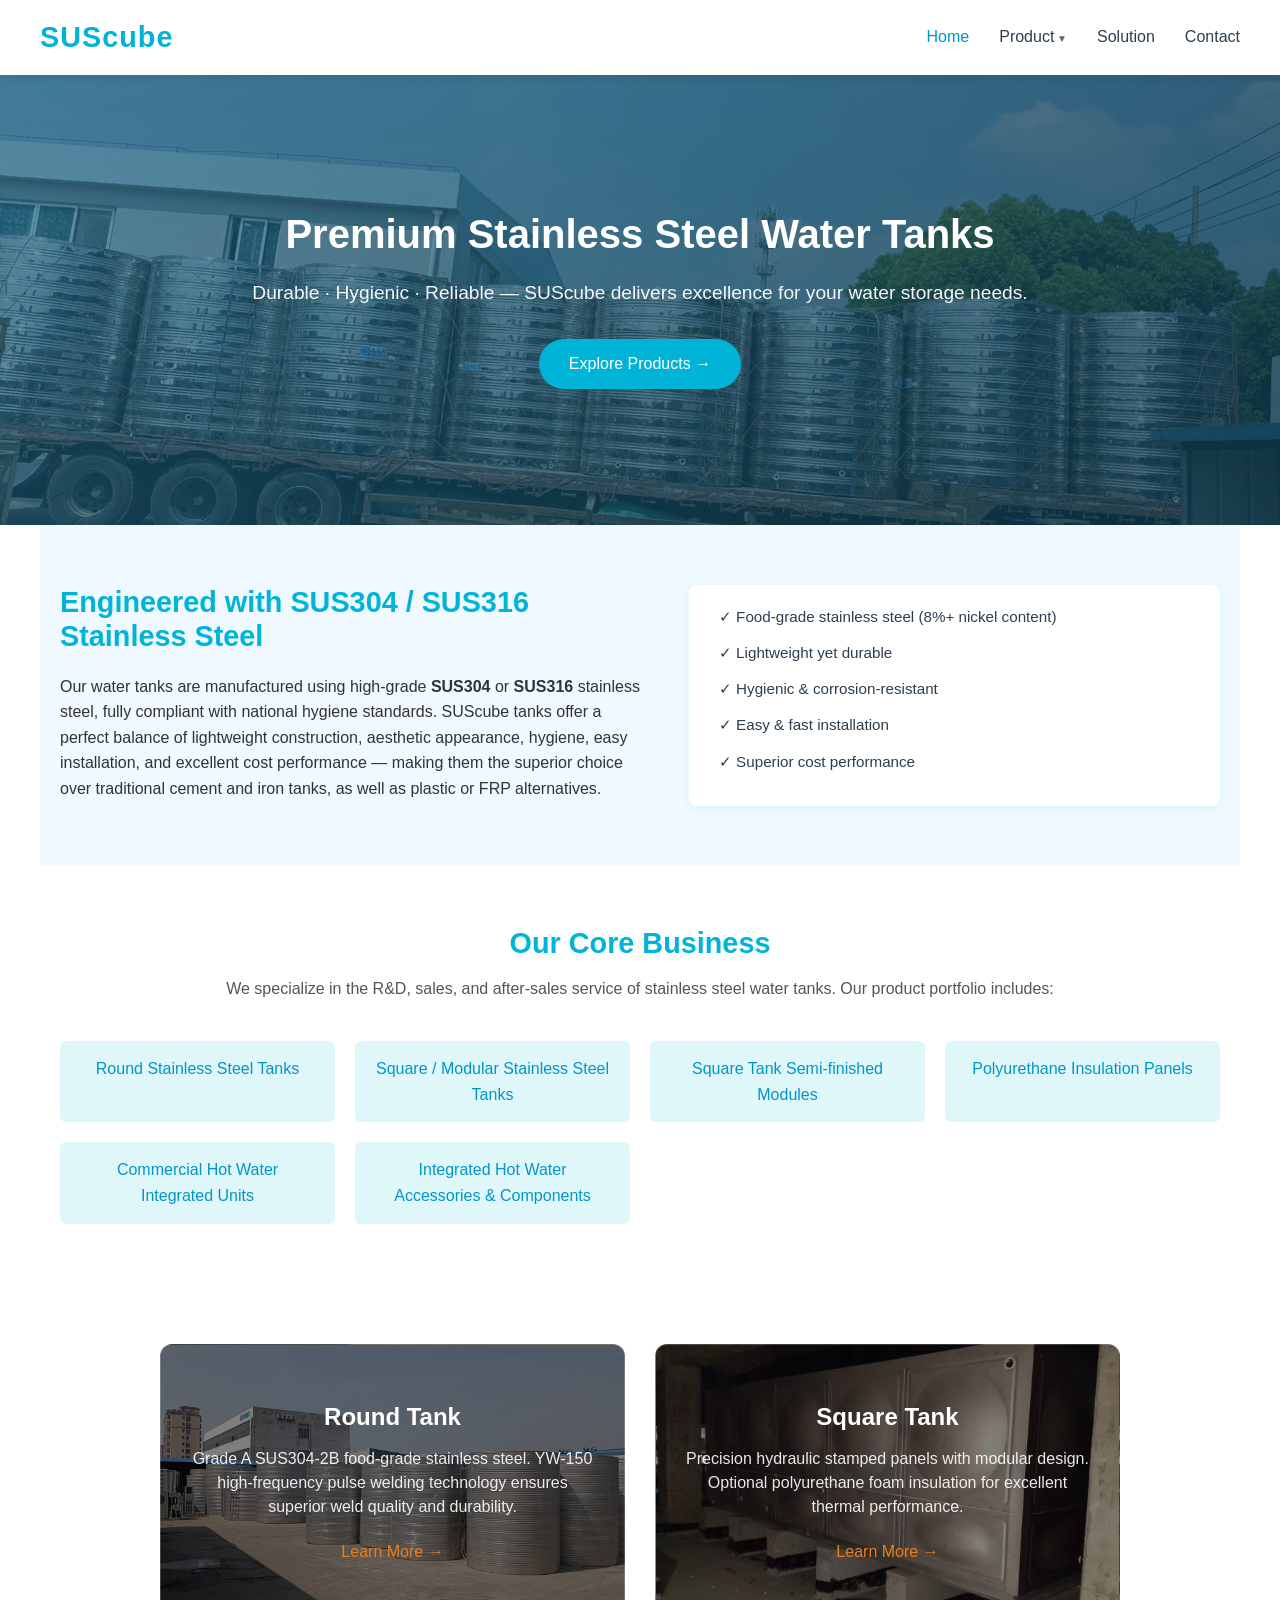
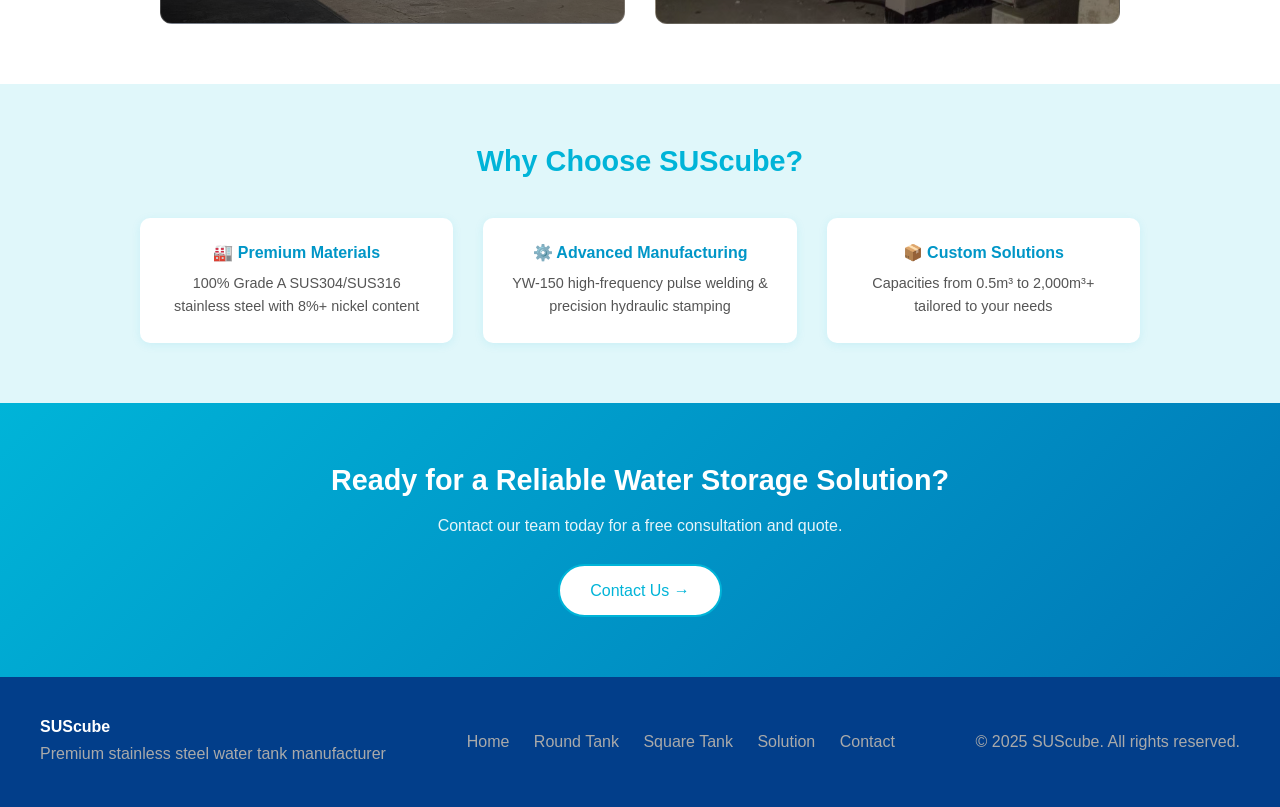
==== index.html @ d41ecb3e "Initial commit: SUScube company website" ====
<!DOCTYPE html>
<html lang="en">
<head>
    <meta charset="UTF-8">
    <meta name="viewport" content="width=device-width, initial-scale=1.0">
    <title>SUScube - Premium Stainless Steel Water Tank Manufacturer</title>
    <meta name="description" content="SUScube provides high-quality SUS304/SUS316 stainless steel water tanks for residential, commercial, and industrial applications. Hygienic, durable, and cost-effective.">
    <meta name="keywords" content="stainless steel water tank, SUS304 water tank, SUS316 water tank, round water tank, square water tank, modular water tank">
    <link rel="stylesheet" href="css/style.css">
</head>
<body>
    <header>
        <div class="logo">
            <h1>SUScube</h1>
        </div>
        <nav>
            <ul>
                <li><a href="index.html" class="active">Home</a></li>
                <li class="dropdown">
                    <a href="javascript:void(0)" class="dropdown-toggle">Product</a>
                    <ul class="dropdown-menu">
                        <li><a href="round-tank.html">Round Tank</a></li>
                        <li><a href="square-tank.html">Square Tank</a></li>
                    </ul>
                </li>
                <li><a href="solution.html">Solution</a></li>
                <li><a href="contact.html">Contact</a></li>
            </ul>
        </nav>
    </header>

    <main>
        <!-- Hero Section with Background Image (reduced overlay opacity) -->
        <section class="hero" style="background-image: linear-gradient(135deg, rgba(26, 95, 122, 0.65) 0%, rgba(13, 59, 79, 0.75) 100%), url('images/index/index1.jpg'); background-size: cover; background-position: center; background-repeat: no-repeat;">
            <div class="hero-content">
                <h2>Premium Stainless Steel Water Tanks</h2>
                <p>Durable · Hygienic · Reliable — SUScube delivers excellence for your water storage needs.</p>
                <a href="round-tank.html" class="btn">Explore Products →</a>
            </div>
        </section>

        <!-- Material Quality Section -->
        <section class="material-section">
            <div class="material-text">
                <h3>Engineered with SUS304 / SUS316 Stainless Steel</h3>
                <p>Our water tanks are manufactured using high-grade <strong>SUS304</strong> or <strong>SUS316</strong> stainless steel, fully compliant with national hygiene standards. SUScube tanks offer a perfect balance of lightweight construction, aesthetic appearance, hygiene, easy installation, and excellent cost performance — making them the superior choice over traditional cement and iron tanks, as well as plastic or FRP alternatives.</p>
            </div>
            <div class="material-features">
                <ul>
                    <li>✓ Food-grade stainless steel (8%+ nickel content)</li>
                    <li>✓ Lightweight yet durable</li>
                    <li>✓ Hygienic & corrosion-resistant</li>
                    <li>✓ Easy & fast installation</li>
                    <li>✓ Superior cost performance</li>
                </ul>
            </div>
        </section>

        <!-- Business Focus Section -->
        <section class="focus-section">
            <h3>Our Core Business</h3>
            <p>We specialize in the R&D, sales, and after-sales service of stainless steel water tanks. Our product portfolio includes:</p>
            <div class="product-list">
                <div class="product-item">Round Stainless Steel Tanks</div>
                <div class="product-item">Square / Modular Stainless Steel Tanks</div>
                <div class="product-item">Square Tank Semi-finished Modules</div>
                <div class="product-item">Polyurethane Insulation Panels</div>
                <div class="product-item">Commercial Hot Water Integrated Units</div>
                <div class="product-item">Integrated Hot Water Accessories & Components</div>
            </div>
        </section>

        <!-- Product Highlights with Background Images -->
        <section class="highlights">
            <div class="highlight-card" style="background-image: linear-gradient(rgba(0, 0, 0, 0.5), rgba(0, 0, 0, 0.5)), url('images/round-tank/round-tank1.jpg'); background-size: cover; background-position: center; color: white;">
                <h3>Round Tank</h3>
                <p>Grade A SUS304-2B food-grade stainless steel. YW-150 high-frequency pulse welding technology ensures superior weld quality and durability.</p>
                <a href="round-tank.html" class="highlight-link" style="color: #e67e22;">Learn More →</a>
            </div>
            <div class="highlight-card" style="background-image: linear-gradient(rgba(0, 0, 0, 0.5), rgba(0, 0, 0, 0.5)), url('images/square-tank/square-tank1.jpg'); background-size: cover; background-position: center; color: white;">
                <h3>Square Tank</h3>
                <p>Precision hydraulic stamped panels with modular design. Optional polyurethane foam insulation for excellent thermal performance.</p>
                <a href="square-tank.html" class="highlight-link" style="color: #e67e22;">Learn More →</a>
            </div>
        </section>

        <!-- Why Choose SUScube -->
        <section class="why-choose">
            <h3>Why Choose SUScube?</h3>
            <div class="benefits-grid">
                <div class="benefit">
                    <h4>🏭 Premium Materials</h4>
                    <p>100% Grade A SUS304/SUS316 stainless steel with 8%+ nickel content</p>
                </div>
                <div class="benefit">
                    <h4>⚙️ Advanced Manufacturing</h4>
                    <p>YW-150 high-frequency pulse welding & precision hydraulic stamping</p>
                </div>
                <div class="benefit">
                    <h4>📦 Custom Solutions</h4>
                    <p>Capacities from 0.5m³ to 2,000m³+ tailored to your needs</p>
                </div>
            </div>
        </section>

        <!-- CTA Section -->
        <section class="cta-section">
            <h2>Ready for a Reliable Water Storage Solution?</h2>
            <p>Contact our team today for a free consultation and quote.</p>
            <a href="contact.html" class="btn btn-light">Contact Us →</a>
        </section>
    </main>

    <footer>
        <div class="footer-content">
            <div class="footer-info">
                <h4>SUScube</h4>
                <p>Premium stainless steel water tank manufacturer</p>
            </div>
            <div class="footer-links">
                <a href="index.html">Home</a>
                <a href="round-tank.html">Round Tank</a>
                <a href="square-tank.html">Square Tank</a>
                <a href="solution.html">Solution</a>
                <a href="contact.html">Contact</a>
            </div>
            <div class="footer-copyright">
                <p>&copy; 2025 SUScube. All rights reserved.</p>
            </div>
        </div>
    </footer>

    <script src="js/main.js"></script>
</body>
</html>
---- css/style.css ----
/* ============================================
   SUScube - Stainless Steel Water Tank Website
   Complete Stylesheet - Blue Ocean Theme
   ============================================ */

/* ---------- Reset & Base ---------- */
* {
    margin: 0;
    padding: 0;
    box-sizing: border-box;
}

body {
    font-family: 'Segoe UI', Tahoma, Geneva, Verdana, sans-serif;
    line-height: 1.6;
    color: #333;
    background-color: #fff;
}

/* ---------- Typography ---------- */
h1, h2, h3, h4 {
    font-weight: 600;
    line-height: 1.2;
}

a {
    text-decoration: none;
    color: inherit;
}

ul {
    list-style: none;
}

/* ---------- Header & Navigation ---------- */
header {
    display: flex;
    justify-content: space-between;
    align-items: center;
    padding: 20px 40px;
    background: white;
    box-shadow: 0 2px 10px rgba(0,0,0,0.1);
    position: sticky;
    top: 0;
    z-index: 1000;
    flex-wrap: wrap;
}

.logo h1 {
    font-size: 1.8rem;
    color: #00b4d8;  /* 天蓝色 - 品牌主色 */
    letter-spacing: 1px;
}

nav ul {
    display: flex;
    gap: 30px;
    align-items: center;
}

nav ul li a {
    font-weight: 500;
    transition: color 0.3s ease;
    padding: 8px 0;
    color: #2c3e50;
}

nav ul li a:hover,
nav ul li a.active {
    color: #0096c7;  /* 海蓝色 - 悬浮/激活状态 */
}

/* ---------- Dropdown Menu ---------- */
nav ul li {
    position: relative;
}

.dropdown {
    position: relative;
}

.dropdown-toggle {
    cursor: pointer;
}

.dropdown-toggle::after {
    content: ' ▼';
    font-size: 10px;
    color: #666;
}

.dropdown-menu {
    position: absolute;
    top: 100%;
    left: 0;
    background: white;
    min-width: 160px;
    box-shadow: 0 8px 16px rgba(0,0,0,0.1);
    border-radius: 8px;
    opacity: 0;
    visibility: hidden;
    transition: all 0.3s ease;
    z-index: 100;
    padding: 8px 0;
}

.dropdown:hover .dropdown-menu {
    opacity: 1;
    visibility: visible;
}

.dropdown-menu li {
    display: block;
    width: 100%;
}

.dropdown-menu li a {
    display: block;
    padding: 10px 20px;
    color: #333;
    font-size: 0.9rem;
    transition: all 0.2s ease;
}

.dropdown-menu li a:hover {
    background: #e0f7fa;  /* 浅天蓝背景 */
    color: #0096c7;
    padding-left: 25px;
}

.dropdown-menu li a.active {
    background: #00b4d8;
    color: white;
}

/* ---------- Buttons ---------- */
.btn {
    display: inline-block;
    background: #00b4d8;
    color: white;
    padding: 12px 30px;
    border-radius: 30px;
    font-weight: 500;
    transition: all 0.3s ease;
    border: none;
    cursor: pointer;
}

.btn:hover {
    background: #0096c7;
    transform: translateY(-2px);
}

.btn-light {
    background: white;
    color: #00b4d8;
    border: 2px solid #00b4d8;
}

.btn-light:hover {
    background: #e0f7fa;
    color: #0096c7;
    border-color: #0096c7;
}

/* ---------- Hero Section with Background Image ---------- */
.hero {
    color: white;
    text-align: center;
    padding: 100px 20px;
    min-height: 450px;
    display: flex;
    align-items: center;
    justify-content: center;
    background: linear-gradient(135deg, rgba(0, 180, 216, 0.85) 0%, rgba(0, 150, 199, 0.9) 100%);
}

.hero-content {
    max-width: 800px;
    margin: 0 auto;
}

.hero h2 {
    font-size: 2.5rem;
    margin-bottom: 20px;
}

.hero p {
    font-size: 1.2rem;
    margin-bottom: 30px;
    opacity: 0.95;
}

/* ---------- Material Section ---------- */
.material-section {
    display: flex;
    justify-content: space-between;
    gap: 40px;
    padding: 60px 20px;
    max-width: 1200px;
    margin: 0 auto;
    background: #f0f9ff;  /* 极浅天蓝背景 */
}

.material-text {
    flex: 1;
}

.material-text h3 {
    font-size: 1.8rem;
    margin-bottom: 20px;
    color: #00b4d8;
}

.material-text p {
    line-height: 1.6;
    color: #333;
    font-size: 1rem;
}

.material-features {
    flex: 0.8;
    background: #fff;
    padding: 20px 30px;
    border-radius: 8px;
    box-shadow: 0 2px 10px rgba(0,180,216,0.1);
}

.material-features ul {
    list-style: none;
    padding: 0;
}

.material-features li {
    margin-bottom: 12px;
    font-size: 0.95rem;
    color: #2c3e50;
}

/* ---------- Focus Section ---------- */
.focus-section {
    text-align: center;
    padding: 60px 20px;
    max-width: 1200px;
    margin: 0 auto;
}

.focus-section h3 {
    font-size: 1.8rem;
    color: #00b4d8;
    margin-bottom: 15px;
}

.focus-section > p {
    font-size: 1rem;
    color: #555;
    margin-bottom: 40px;
}

.product-list {
    display: grid;
    grid-template-columns: repeat(auto-fit, minmax(250px, 1fr));
    gap: 20px;
    margin-top: 20px;
}

.product-item {
    background: #e0f7fa;
    padding: 15px 20px;
    border-radius: 6px;
    font-weight: 500;
    color: #0096c7;
    transition: all 0.3s ease;
}

.product-item:hover {
    background: #b2ebf2;
    transform: translateY(-2px);
}

/* ---------- Highlights Section ---------- */
.highlights {
    display: flex;
    gap: 30px;
    max-width: 1000px;
    margin: 60px auto;
    padding: 0 20px;
}

.highlight-card {
    flex: 1;
    padding: 40px 30px;
    border-radius: 12px;
    text-align: center;
    transition: all 0.3s ease;
    border: 1px solid rgba(255,255,255,0.2);
    min-height: 280px;
    display: flex;
    flex-direction: column;
    justify-content: center;
}

.highlight-card:hover {
    transform: translateY(-5px);
    box-shadow: 0 10px 25px rgba(0,0,0,0.2);
}

.highlight-card h3 {
    color: white;
    margin-bottom: 15px;
    font-size: 1.5rem;
}

.highlight-card p {
    color: rgba(255,255,255,0.9);
    line-height: 1.5;
    margin-bottom: 20px;
}

.highlight-link {
    color: #ffb703;
    text-decoration: none;
    font-weight: 500;
}

.highlight-link:hover {
    text-decoration: underline;
}

/* ---------- Why Choose Section ---------- */
.why-choose {
    background: #e0f7fa;
    padding: 60px 20px;
    text-align: center;
}

.why-choose h3 {
    font-size: 1.8rem;
    color: #00b4d8;
    margin-bottom: 40px;
}

.benefits-grid {
    display: grid;
    grid-template-columns: repeat(auto-fit, minmax(250px, 1fr));
    gap: 30px;
    max-width: 1000px;
    margin: 0 auto;
}

.benefit {
    background: white;
    padding: 25px;
    border-radius: 10px;
    box-shadow: 0 2px 10px rgba(0,180,216,0.1);
}

.benefit h4 {
    color: #0096c7;
    margin-bottom: 10px;
}

.benefit p {
    color: #555;
    font-size: 0.9rem;
}

/* ---------- CTA Section ---------- */
.cta-section {
    text-align: center;
    padding: 60px 20px;
    background: linear-gradient(135deg, #00b4d8 0%, #0077b6 100%);
    color: white;
}

.cta-section h2 {
    font-size: 1.8rem;
    margin-bottom: 15px;
}

.cta-section p {
    max-width: 600px;
    margin: 0 auto 25px;
    opacity: 0.9;
}

/* ---------- Product Page Styles ---------- */
.page-title {
    text-align: center;
    padding: 60px 20px 40px;
    background: linear-gradient(135deg, #00b4d8 0%, #0077b6 100%);
    color: white;
}

.page-title h1 {
    font-size: 2.5rem;
    margin-bottom: 10px;
}

.page-title p {
    font-size: 1.1rem;
    opacity: 0.9;
}

/* Product Hero Section */
.product-hero {
    color: white;
    text-align: center;
    padding: 80px 20px;
    min-height: 350px;
    display: flex;
    align-items: center;
    justify-content: center;
    background: linear-gradient(135deg, rgba(0, 180, 216, 0.7) 0%, rgba(0, 119, 182, 0.8) 100%);
}

.product-hero-content {
    max-width: 800px;
    margin: 0 auto;
}

.product-hero h1 {
    font-size: 2.5rem;
    margin-bottom: 15px;
}

.product-hero p {
    font-size: 1.1rem;
    opacity: 0.9;
}

/* Product Toggle Buttons */
.product-toggle {
    display: flex;
    justify-content: center;
    gap: 20px;
    margin: 40px 20px 0;
}

.toggle-btn {
    padding: 12px 30px;
    font-size: 1rem;
    font-weight: 500;
    border: 2px solid #00b4d8;
    background: transparent;
    color: #00b4d8;
    border-radius: 30px;
    cursor: pointer;
    transition: all 0.3s ease;
    text-decoration: none;
    display: inline-block;
}

.toggle-btn.active {
    background: #00b4d8;
    color: white;
}

.toggle-btn:hover {
    background: #00b4d8;
    color: white;
    transform: translateY(-2px);
}

/* Product Detail Layout */
.product-detail {
    display: flex;
    gap: 40px;
    padding: 60px 20px;
    max-width: 1200px;
    margin: 0 auto;
    border-bottom: 1px solid #e0e0e0;
    align-items: flex-start;
}

.product-detail.alt {
    background: #f0f9ff;
}

/* Product Image Small */
.product-image-small {
    flex: 0.7;
    min-width: 200px;
    max-width: 280px;
    background: #e0f7fa;
    border-radius: 16px;
    overflow: hidden;
    border: 1px solid #b2ebf2;
    aspect-ratio: 1 / 1;
}

.product-image-small img {
    width: 100%;
    height: 100%;
    object-fit: cover;
    display: block;
}

.product-info {
    flex: 1.5;
}

.product-info h2 {
    font-size: 1.8rem;
    color: #00b4d8;
    margin-bottom: 5px;
}

.product-tag {
    color: #0096c7;
    font-weight: 500;
    margin-bottom: 20px;
}

.product-info h3 {
    font-size: 1.2rem;
    color: #2c3e50;
    margin: 20px 0 10px 0;
}

.feature-list {
    list-style: none;
    padding: 0;
    display: grid;
    grid-template-columns: repeat(2, 1fr);
    gap: 8px;
}

.feature-list li {
    font-size: 0.9rem;
    color: #444;
}

/* Spec Table */
.spec-table {
    width: 100%;
    border-collapse: collapse;
    background: #f0f9ff;
    border-radius: 8px;
    overflow: hidden;
    margin: 15px 0;
}

.spec-table th,
.spec-table td {
    padding: 10px 15px;
    text-align: left;
    border-bottom: 1px solid #e0e0e0;
}

.spec-table th {
    width: 35%;
    background: #e0f7fa;
    font-weight: 600;
    color: #0096c7;
}

.spec-table td {
    background: white;
}

/* Product Container */
.product-container {
    max-width: 1200px;
    margin: 0 auto;
    padding: 40px 20px;
}

/* ---------- Solutions Page - 8 Industries Grid ---------- */
.solutions-grid {
    max-width: 1200px;
    margin: 0 auto;
    padding: 60px 20px;
    display: grid;
    grid-template-columns: repeat(4, 1fr);
    gap: 30px;
}

.solution-card {
    border-radius: 16px;
    padding: 35px 25px;
    transition: all 0.3s ease;
    border: 1px solid rgba(255,255,255,0.2);
    color: white;
    min-height: 280px;
    display: flex;
    flex-direction: column;
    text-align: center;
}

.solution-card:hover {
    transform: translateY(-5px);
    box-shadow: 0 15px 35px rgba(0,0,0,0.2);
}

.solution-card h2 {
    font-size: 1.5rem;
    margin-bottom: 10px;
    color: white;
    font-weight: 600;
}

.industry-tag {
    font-size: 0.85rem;
    margin-bottom: 15px;
    opacity: 0.9;
    line-height: 1.4;
    color: white;
}

.industry-desc {
    font-size: 0.85rem;
    line-height: 1.5;
    opacity: 0.9;
    margin-top: 5px;
    color: white;
}

.solution-content p {
    font-size: 0.85rem;
    line-height: 1.5;
    opacity: 0.9;
    margin-top: 5px;
    color: white;
}

/* ---------- Why Use Us Section ---------- */
.why-use-us {
    max-width: 1000px;
    margin: 0 auto;
    padding: 60px 20px;
    text-align: center;
    background: #e0f7fa;
    border-radius: 20px;
}

.why-use-us h2 {
    font-size: 1.8rem;
    color: #00b4d8;
    margin-bottom: 25px;
}

.why-content {
    display: flex;
    flex-direction: column;
    align-items: center;
    gap: 30px;
}

.why-text p {
    line-height: 1.7;
    color: #333;
    font-size: 1rem;
    max-width: 850px;
    margin: 0 auto;
}

.why-text strong {
    color: #0096c7;
}

.why-images {
    display: flex;
    justify-content: center;
    gap: 50px;
    flex-wrap: wrap;
    margin-top: 20px;
}

.why-image-item {
    text-align: center;
    width: 180px;
}

.why-image-item img {
    width: 100%;
    height: auto;
    aspect-ratio: 1 / 1;
    object-fit: cover;
    border-radius: 16px;
    box-shadow: 0 4px 12px rgba(0,180,216,0.2);
    border: 2px solid white;
    background: white;
}

.why-image-item p {
    margin-top: 12px;
    font-weight: 600;
    color: #0096c7;
    font-size: 0.9rem;
}

/* ---------- Case Study / CTA Section ---------- */
.case-cta {
    background: linear-gradient(135deg, #00b4d8 0%, #0077b6 100%);
    color: white;
    text-align: center;
    padding: 60px 20px;
}

.case-content {
    max-width: 800px;
    margin: 0 auto;
}

.case-content h2 {
    font-size: 1.8rem;
    margin-bottom: 15px;
}

.case-content > p {
    font-size: 1rem;
    margin-bottom: 30px;
    opacity: 0.9;
}

.case-stats {
    display: flex;
    justify-content: center;
    gap: 40px;
    margin-bottom: 35px;
    flex-wrap: wrap;
}

.stat {
    text-align: center;
}

.stat-number {
    display: block;
    font-size: 2rem;
    font-weight: bold;
    color: #ffb703;
}

.stat-label {
    font-size: 0.85rem;
    opacity: 0.8;
}

/* ---------- Contact Page Styles ---------- */
.contact-section {
    display: flex;
    gap: 50px;
    max-width: 1200px;
    margin: 0 auto;
    padding: 60px 20px;
}

.contact-info {
    flex: 1;
    background: #f0f9ff;
    padding: 30px;
    border-radius: 16px;
}

.contact-info h2 {
    font-size: 1.8rem;
    color: #00b4d8;
    margin-bottom: 15px;
}

.contact-info > p {
    color: #555;
    margin-bottom: 30px;
    line-height: 1.6;
}

.info-details {
    margin-bottom: 30px;
}

.info-item {
    display: flex;
    gap: 15px;
    margin-bottom: 20px;
    align-items: flex-start;
}

.info-icon {
    font-size: 1.5rem;
}

.info-item h3 {
    font-size: 1rem;
    color: #0096c7;
    margin-bottom: 5px;
}

.info-item p {
    color: #555;
}

.info-item a {
    color: #0096c7;
    text-decoration: none;
}

.info-item a:hover {
    text-decoration: underline;
}

.business-hours {
    margin-bottom: 30px;
    padding-top: 20px;
    border-top: 1px solid #b2ebf2;
}

.business-hours h3 {
    font-size: 1rem;
    color: #0096c7;
    margin-bottom: 10px;
}

.business-hours p {
    color: #555;
    font-size: 0.9rem;
    margin-bottom: 5px;
}

.social-links h3 {
    font-size: 1rem;
    color: #0096c7;
    margin-bottom: 10px;
}

.social-icons {
    display: flex;
    gap: 15px;
}

.social-icon {
    color: #00b4d8;
    text-decoration: none;
    font-size: 0.9rem;
}

.social-icon:hover {
    color: #0096c7;
}

/* Contact Map inside Get In Touch */
.contact-map {
    margin-top: 30px;
    padding-top: 20px;
    border-top: 1px solid #b2ebf2;
}

.contact-map h3 {
    font-size: 1rem;
    color: #0096c7;
    margin-bottom: 15px;
}

.map-placeholder-small {
    background: #e0f7fa;
    border-radius: 12px;
    padding: 10px;
    border: 1px solid #b2ebf2;
}

.map-placeholder-small svg {
    width: 100%;
    height: auto;
    display: block;
    border-radius: 8px;
}

/* Contact Form */
.contact-form {
    flex: 1.5;
    background: white;
    padding: 30px;
    border-radius: 16px;
    box-shadow: 0 4px 20px rgba(0,180,216,0.1);
    border: 1px solid #e0f7fa;
}

.contact-form h2 {
    font-size: 1.8rem;
    color: #00b4d8;
    margin-bottom: 10px;
}

.contact-form > p {
    color: #666;
    margin-bottom: 25px;
}

.form-row {
    display: flex;
    gap: 20px;
    margin-bottom: 20px;
}

.form-group {
    flex: 1;
    margin-bottom: 20px;
}

.form-group label {
    display: block;
    font-weight: 500;
    margin-bottom: 8px;
    color: #333;
    font-size: 0.9rem;
}

.form-group input,
.form-group select,
.form-group textarea {
    width: 100%;
    padding: 12px 15px;
    border: 1px solid #ddd;
    border-radius: 8px;
    font-size: 0.95rem;
    font-family: inherit;
    transition: all 0.3s ease;
}

.form-group input:focus,
.form-group select:focus,
.form-group textarea:focus {
    outline: none;
    border-color: #00b4d8;
    box-shadow: 0 0 0 3px rgba(0, 180, 216, 0.1);
}

.form-group textarea {
    resize: vertical;
    min-height: 120px;
}

.checkbox {
    margin: 20px 0;
}

.checkbox label {
    display: flex;
    align-items: center;
    gap: 10px;
    cursor: pointer;
    font-weight: normal;
}

.checkbox input {
    width: auto;
    margin: 0;
}

.submit-btn {
    width: 100%;
    padding: 14px;
    font-size: 1rem;
    margin-top: 10px;
}

.form-note {
    font-size: 0.8rem;
    color: #888;
    text-align: center;
    margin-top: 15px;
}

/* FAQ Section */
.faq-section {
    max-width: 1200px;
    margin: 0 auto;
    padding: 60px 20px;
    background: #f0f9ff;
    border-radius: 16px;
    margin-bottom: 40px;
}

.faq-section h2 {
    font-size: 1.8rem;
    color: #00b4d8;
    text-align: center;
    margin-bottom: 40px;
}

.faq-grid {
    display: grid;
    grid-template-columns: repeat(auto-fit, minmax(350px, 1fr));
    gap: 30px;
}

.faq-item {
    background: white;
    padding: 25px;
    border-radius: 12px;
    box-shadow: 0 2px 8px rgba(0,180,216,0.05);
}

.faq-item h3 {
    font-size: 1.1rem;
    color: #0096c7;
    margin-bottom: 10px;
}

.faq-item p {
    color: #555;
    line-height: 1.5;
    font-size: 0.9rem;
}

/* ---------- Footer ---------- */
footer {
    background: #023e8a;
    color: #aaa;
    padding: 40px 20px;
}

.footer-content {
    max-width: 1200px;
    margin: 0 auto;
    display: flex;
    justify-content: space-between;
    align-items: center;
    flex-wrap: wrap;
    gap: 20px;
}

.footer-info h4 {
    color: white;
    margin-bottom: 5px;
}

.footer-links a {
    color: #aaa;
    text-decoration: none;
    margin: 0 10px;
    transition: color 0.3s;
}

.footer-links a:hover {
    color: #00b4d8;
}

/* ---------- Responsive Design ---------- */
@media (max-width: 1024px) {
    .material-section {
        flex-direction: column;
    }
    
    .solutions-grid {
        grid-template-columns: repeat(2, 1fr);
        gap: 25px;
    }
}

@media (max-width: 900px) {
    .solutions-grid {
        gap: 25px;
    }
}

@media (max-width: 768px) {
    header {
        flex-direction: column;
        gap: 15px;
        padding: 15px 20px;
    }
    
    nav ul {
        gap: 20px;
        flex-wrap: wrap;
        justify-content: center;
    }
    
    .hero {
        min-height: 350px;
        padding: 60px 20px;
    }
    
    .hero h2 {
        font-size: 1.8rem;
    }
    
    .hero p {
        font-size: 1rem;
    }
    
    .highlights {
        flex-direction: column;
    }
    
    .highlight-card {
        min-height: auto;
        padding: 30px 20px;
    }
    
    .product-detail {
        flex-direction: column;
        align-items: center;
    }
    
    .product-image-small {
        max-width: 250px;
        width: 100%;
        margin-bottom: 20px;
    }
    
    .feature-list {
        grid-template-columns: 1fr;
    }
    
    .spec-table th,
    .spec-table td {
        font-size: 0.85rem;
    }
    
    .page-title h1 {
        font-size: 1.8rem;
    }
    
    .product-hero {
        min-height: 280px;
        padding: 50px 20px;
    }
    
    .product-hero h1 {
        font-size: 1.8rem;
    }
    
    .product-hero p {
        font-size: 0.9rem;
    }
    
    .case-stats {
        gap: 20px;
    }
    
    .stat-number {
        font-size: 1.5rem;
    }
    
    .footer-content {
        flex-direction: column;
        text-align: center;
    }
    
    .dropdown-menu {
        left: -20px;
    }
    
    .contact-section {
        flex-direction: column;
    }
    
    .form-row {
        flex-direction: column;
        gap: 0;
    }
    
    .faq-grid {
        grid-template-columns: 1fr;
    }
}

@media (max-width: 640px) {
    .solutions-grid {
        grid-template-columns: 1fr;
        gap: 20px;
    }
    
    .solution-card {
        min-height: auto;
        padding: 25px 20px;
    }
    
    .why-use-us {
        margin: 20px;
        padding: 40px 20px;
    }
    
    .why-content p {
        font-size: 0.9rem;
    }
    
    .why-images {
        gap: 30px;
    }
    
    .why-image-item {
        width: 140px;
    }
    
    .why-image-item p {
        font-size: 0.8rem;
    }
}

@media (max-width: 480px) {
    .product-toggle {
        flex-direction: column;
        align-items: center;
    }
    
    .toggle-btn {
        width: 80%;
        text-align: center;
    }
    
    .btn {
        padding: 10px 20px;
    }
    
    .contact-info,
    .contact-form {
        padding: 20px;
    }
    
    .info-item {
        flex-direction: column;
        gap: 5px;
    }
    
    .faq-item {
        padding: 20px;
    }
    
    .solution-card {
        padding: 20px;
    }
}
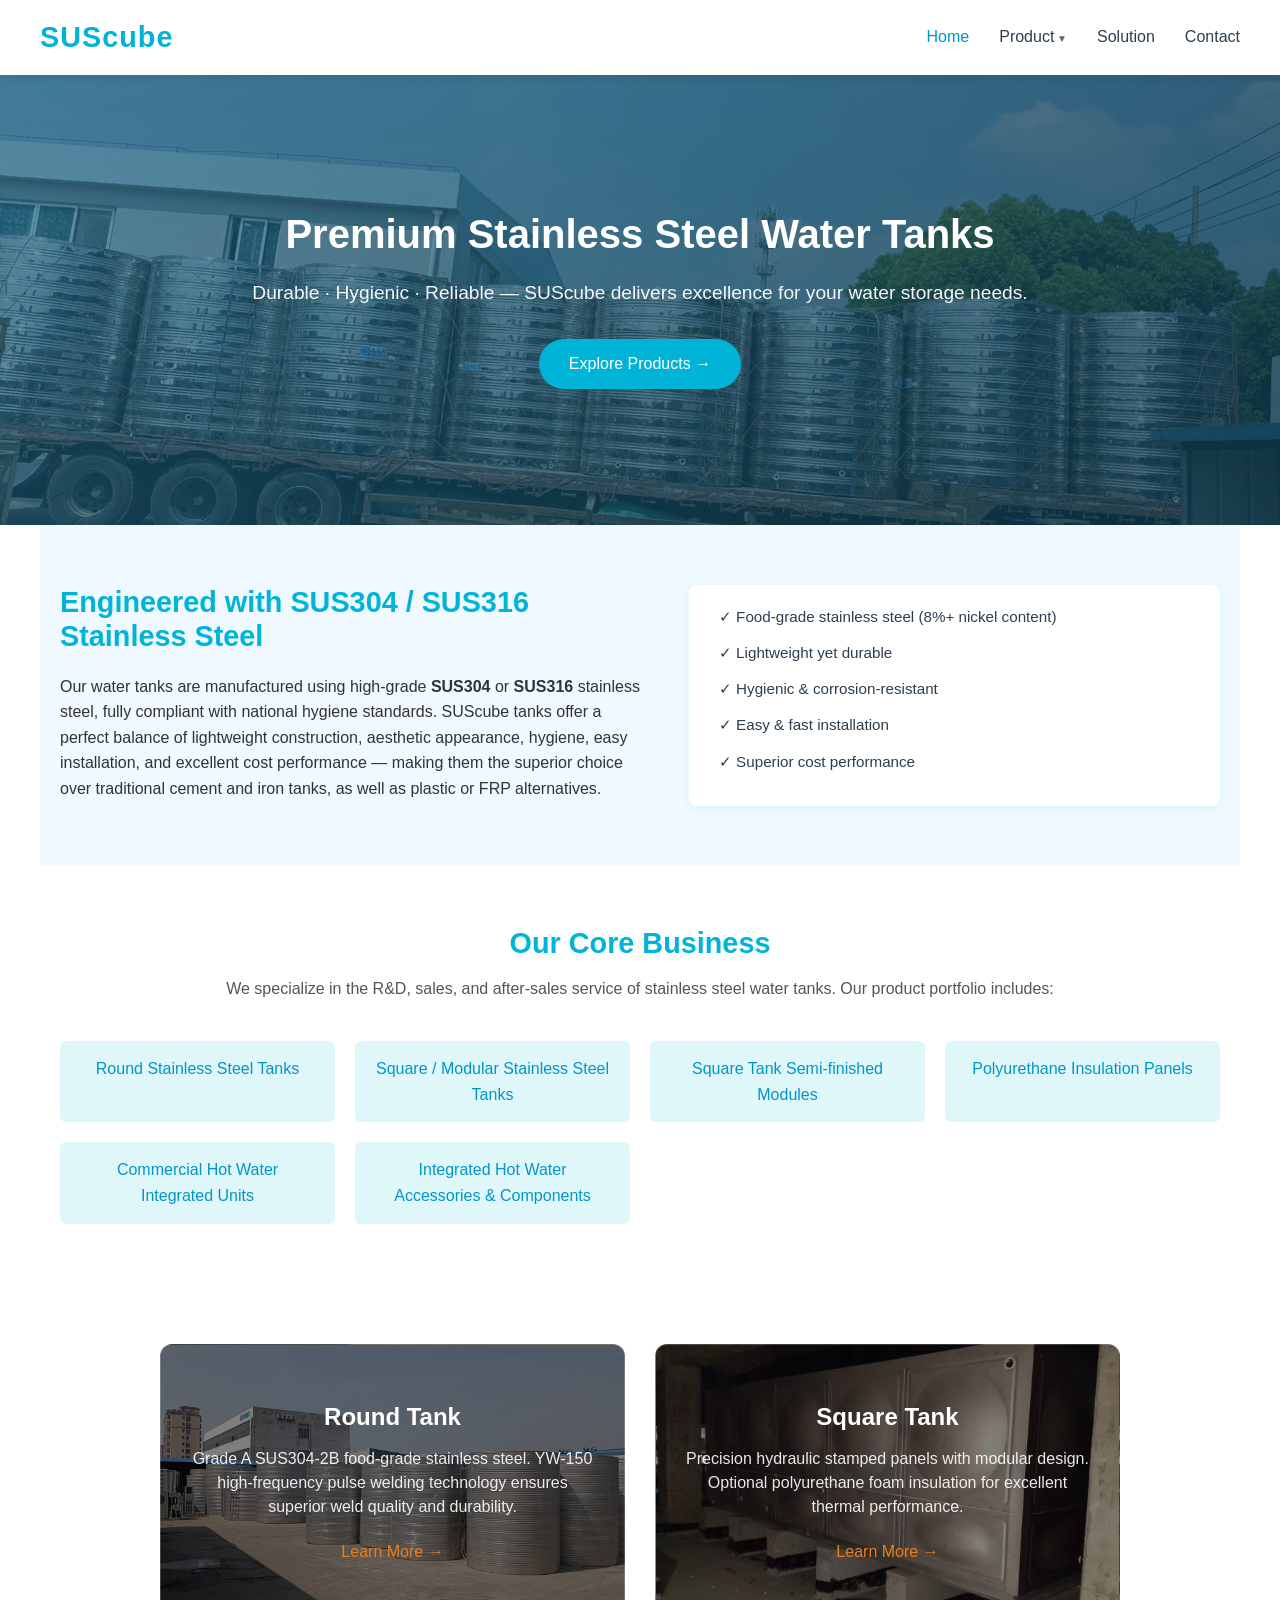
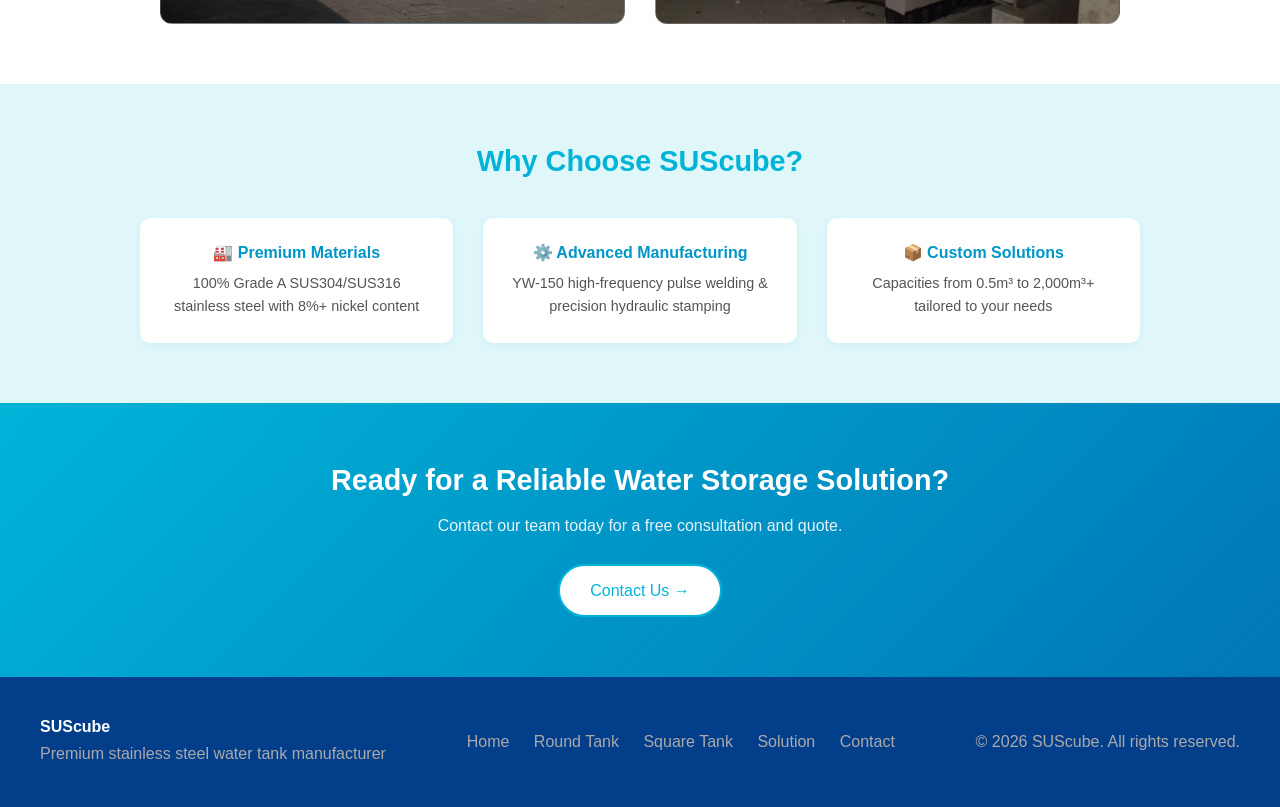
==== commit 5ceb8499: "Update copyright year to 2026" ====
--- a/index.html
+++ b/index.html
@@ -125,7 +125,7 @@
                 <a href="contact.html">Contact</a>
             </div>
             <div class="footer-copyright">
-                <p>&copy; 2025 SUScube. All rights reserved.</p>
+                <p>&copy; 2026 SUScube. All rights reserved.</p>
             </div>
         </div>
     </footer>
